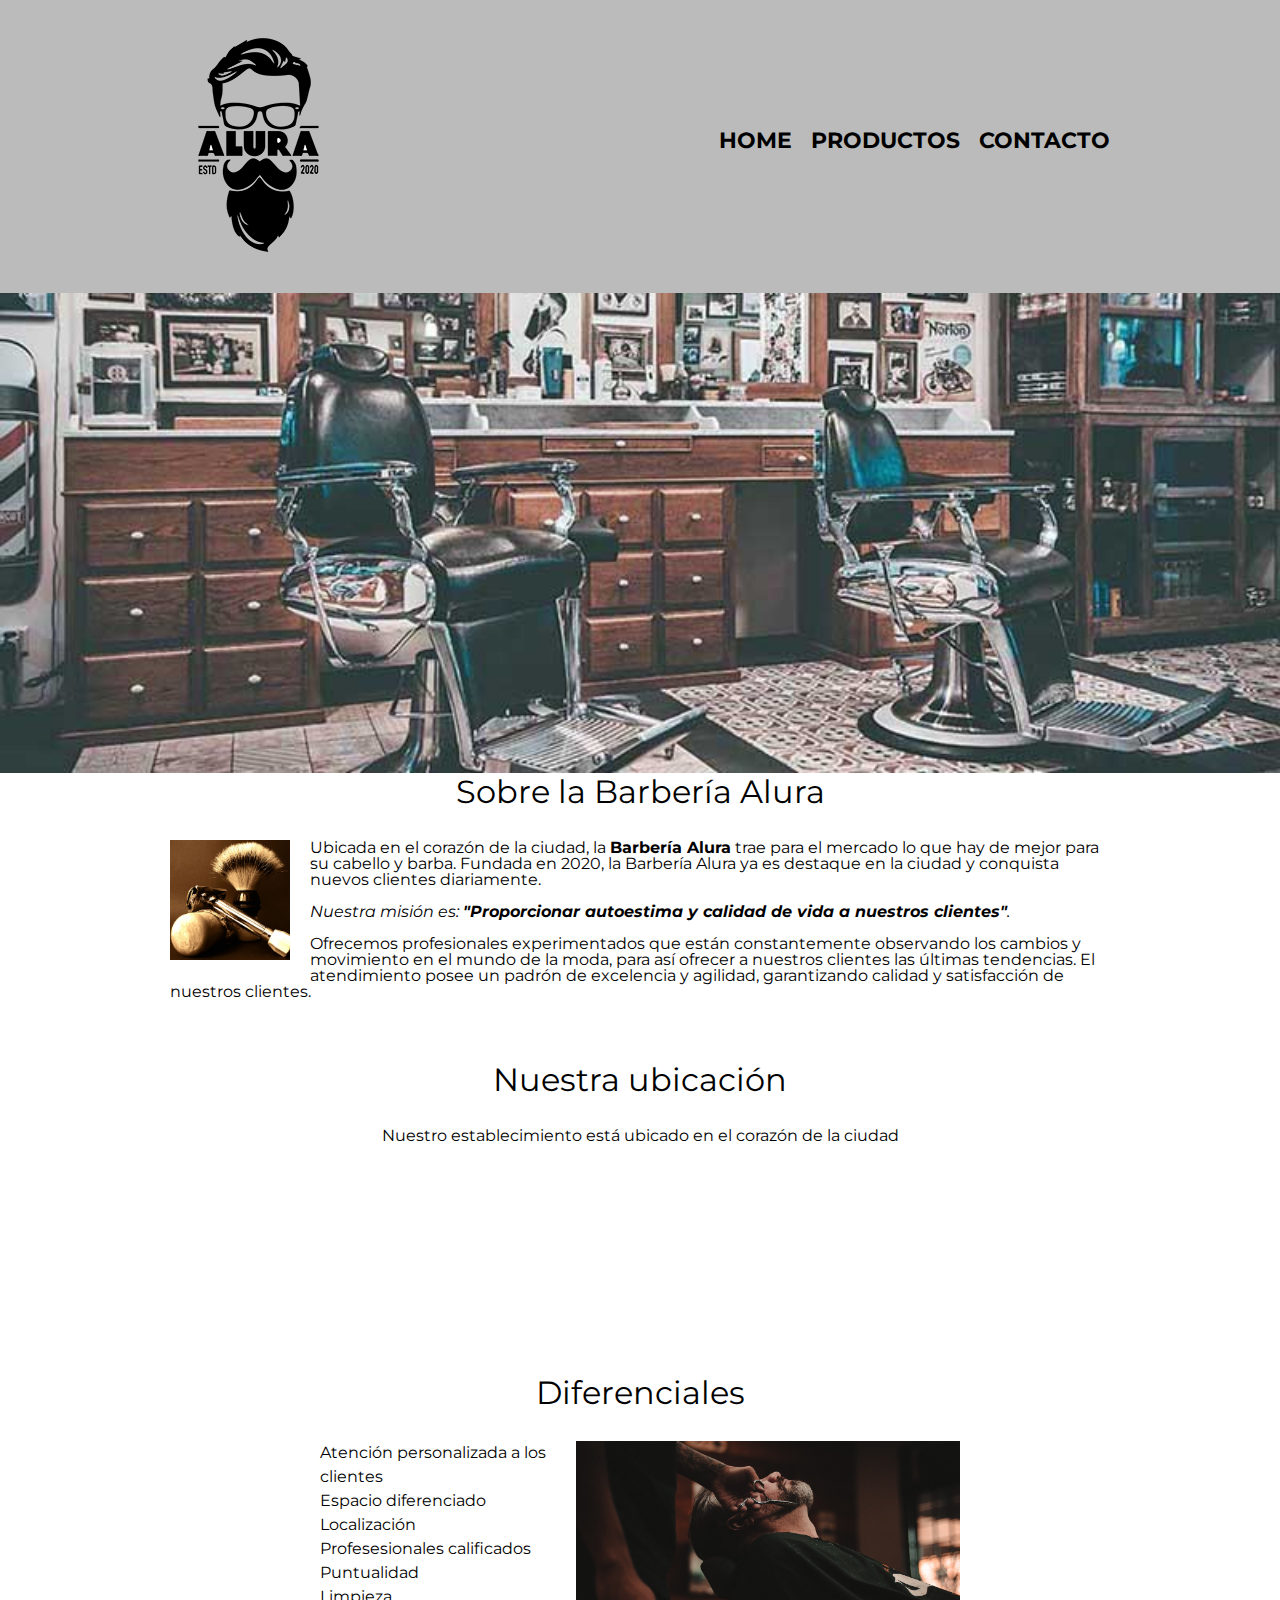
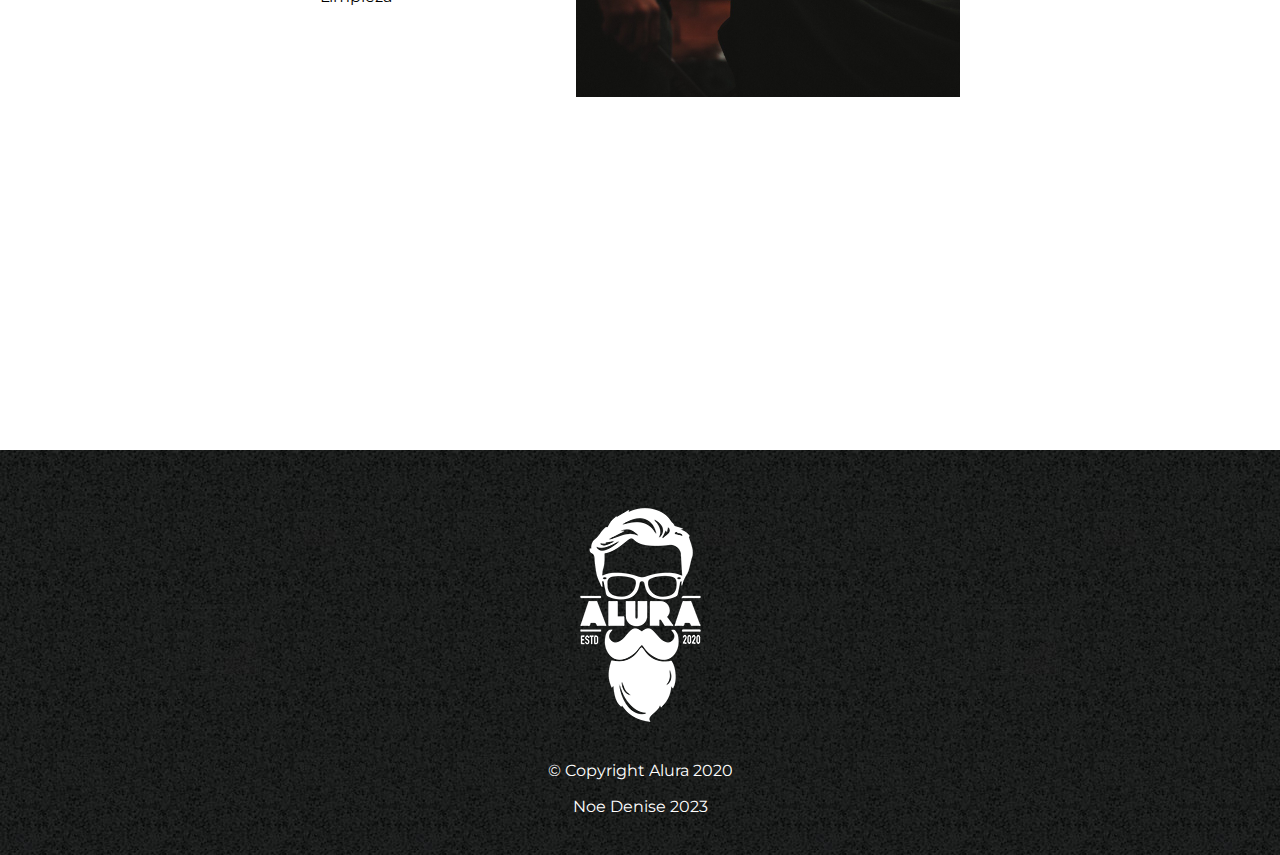
==== index.html @ ffc43e9f "First commit" ====
<!DOCTYPE html>

<html lang="es">
    
    <head>
        <meta charset="UTF-8"> 
        <title>Barbería Alura</title>
        <link rel="stylesheet" href="reset.css">
        <link rel="preconnect" href="https://fonts.googleapis.com">
        <link rel="preconnect" href="https://fonts.gstatic.com" crossorigin>
        <link href="https://fonts.googleapis.com/css2?family=Kaushan+Script&family=Montserrat:wght@100&display=swap" rel="stylesheet">
        <link rel="stylesheet" href="style.css">
    </head>

    <body>
        <header>
            <div class="caja">
                <h1>
                    <img src="./imagenes/logo.png" alt="logo">
                </h1>
                <nav>
                    <ul>
                        <li><a href="index.html"">Home</a></li>
                        <li><a href="productos.html">Productos</a></li>
                        <li><a href="contacto.html">Contacto</a></li>
                    </ul> 
                </nav> 
            </div>
        </header>
            <img class="banner" src="banner/banner.jpg">
        <main>
            <section class="principal">
                <h1 class="titulo-principal">Sobre la Barbería Alura</h1>

                <img src="./imagenes/utensilios[1].jpg" alt="utensilios" class="utensilios"
                >
                <p>Ubicada en el corazón de la ciudad, la <strong>Barbería Alura</strong> trae para el mercado lo que hay de mejor para su cabello y barba. Fundada en 2020, la Barbería Alura ya es destaque en la ciudad y conquista nuevos clientes diariamente.</p>
                <p id="mision"><em>Nuestra misión es: <strong>"Proporcionar autoestima y calidad de vida a nuestros clientes"</strong>.</em></p>
                <p>Ofrecemos profesionales experimentados que están constantemente observando los cambios y movimiento en el mundo de la moda, para así ofrecer a nuestros clientes las últimas tendencias. El atendimiento posee un padrón de excelencia y agilidad, garantizando calidad y satisfacción de nuestros clientes.</p> 
            </section>

            <section class="mapas">
                <h3 class="titulo-principal">Nuestra ubicación</h3>
                <p>Nuestro establecimiento está ubicado en el corazón de la ciudad</p>
                <iframe src="https://www.google.com/maps/embed?pb=!1m18!1m12!1m3!1d3656.4078401372108!2d-46.6346381!3d-23.589702!2m3!1f0!2f0!3f0!3m2!1i1024!2i768!4f13.1!3m3!1m2!1s0x94ce5bd9bb943bf5%3A0x6f642995c970f0fe!2scaelum%20alura!5e0!3m2!1ses!2sar!4v1685135532864!5m2!1ses!2sar" width="100%" height="300%" style="border:0;" allowfullscreen="" loading="lazy" referrerpolicy="no-referrer-when-downgrade"></iframe>
            </section>
    
            <section class="diferenciales">
                <h2 class="titulo-principal">Diferenciales</h2>
                
                <div class="contenido-diferenciales">
                    <ul class="lista-diferenciales">
                        <li class="items">Atención personalizada a los clientes</li>
                        <li class="items">Espacio diferenciado</li>
                        <li class="items">Localización</li>
                        <li class="items">Profesesionales calificados</li>
                        <li class="items">Puntualidad</li>
                        <li class="items">Limpieza</li>
                    </ul><img src="diferenciales/diferenciales.jpg" class="imagenDiferenciales">
                </div>
                
            </section>

            <div class="video">
                <iframe width="560" height="315" src="https://www.youtube.com/embed/Ps-hsrT39bM?start=1" title="YouTube video player" frameborder="0" allow="accelerometer; autoplay; clipboard-write; encrypted-media; gyroscope; picture-in-picture; web-share" allowfullscreen></iframe>
            </div>
        </main>

        <footer>
            <img src="./imagenes/logo-blanco.png" alt="logo-blanco">
            <p class="copyright">&copy Copyright Alura 2020</p>
            <span>Noe Denise 2023</span>
        </footer>
    </body>
</html>
---- style.css ----
body{
    font-family: 'Montserrat', sans-serif;
}

header{
    background-color: #BBBBBB;
    padding: 20px;
    display: flex;
  
}

.caja{
    width: 940px;
    position: relative;
    margin: 0 auto
}

nav {
    position: absolute;
    top: 110px;
    right: 0;
}

nav li {
    display: inline;
    margin: 0 0 0 15px;
}

nav a{
    text-transform: uppercase;
    color: black;
    font-weight: bold;
    font-size: 22px;
    text-decoration: none;
    vertical-align: top;
}

nav a:hover{
    color:  #c78c19;
    text-decoration: underline;
}

footer{
    text-align: center;
    background: url(./imagenes/bg.jpg);
    padding: 40px; 
    color: white;
}

.copyright{
    color: white;
    font-size: 16px;
    margin: 20px;
}


/* ? Styles Productos */

main{
    width: 940px;
    margin: 0 auto
}

.productos{
    width: 940px;
    margin: 0 auto;
    padding: 50px;
}

.productos li{
    display: inline-block;
    text-align: center;
    width: 30%;
    vertical-align: top;
    margin: 0 1.5%;;
    padding: 30px 20px;
    box-sizing: border-box;
    border: 2px solid black;
    border-radius: 10px;
}

.productos li:hover{
    border: 2px solid #c78c19
}

.productos li:active{
    border-color: #88c198;
}

.productos li:hover h2{
    font-size: 33px;
} 

.productos h2{
    font-size: 30px;
    font-weight: bold;
  
}

.producto-descripcion{
    font-size: 18px;
}

.producto-precio{
    font-size: 20px;
    font-weight: bold;
    margin-top: 10px;
}


/* ? Styles Contacto */

form{
    margin: 40px 0;
}

form label, form legend{
    display: block;
    font-size:  20px;
    margin: 0 0 10px;
}

form textarea{
    display: block;
    margin: 0 0 20px;
    padding: 10px 25px;
    width: 50%
}

.input-patron{
        display: block;
        margin: 0 0 20px;
        padding: 10px 25px;
        width: 50%
}

.checkbox{
    margin: 20px 0
}

.enviar{
    width: 40%;
    padding: 15px 0;
    font-size: 18px;
    font-weight: bold;
    color: white;
    background: orange;
    border: none;
    border-radius: 5px;
    transition: 0.5s all;
    cursor: pointer
}

.enviar:hover{
    background: darkorange;
    transform: scale(1.2)

}

table{
    margin: 40px
}

thead{
    background: #555555;
    color: white;
    font-weight: bold;
}

td, th{
    border: 1px solid black;
    padding: 8px 15px

}


/* ? Home Styles */

.banner{
    width: 100%
}

.titulo-principal{
    text-align: center;
    font-size: 2em;
    margin: 0 0 1em;
    clear: left
}

.principal p{
    margin: 0 0 1em;
}

.principal strong{
    font-weight: bold;
}

.principal em{
    font-style: italic;
}


.utensilios{
    width: 120px;
    float: left;
    margin: 0 20px 20px 0
}

.mapas{
    padding: 3em 0
}

.mapas p{
    margin: 0 0 2em;
    text-align: center;
}

.contenido-diferenciales{
    width: 640px;
    margin: 0 auto
}

.lista-diferenciales{
    width: 40%;
    display: inline-block;
    vertical-align: top;
}

.items{
    line-height: 1.5;
}

.imagenDiferenciales{
    width: 60%
}

.video{
    width: 560px;
    margin: 1em auto
}
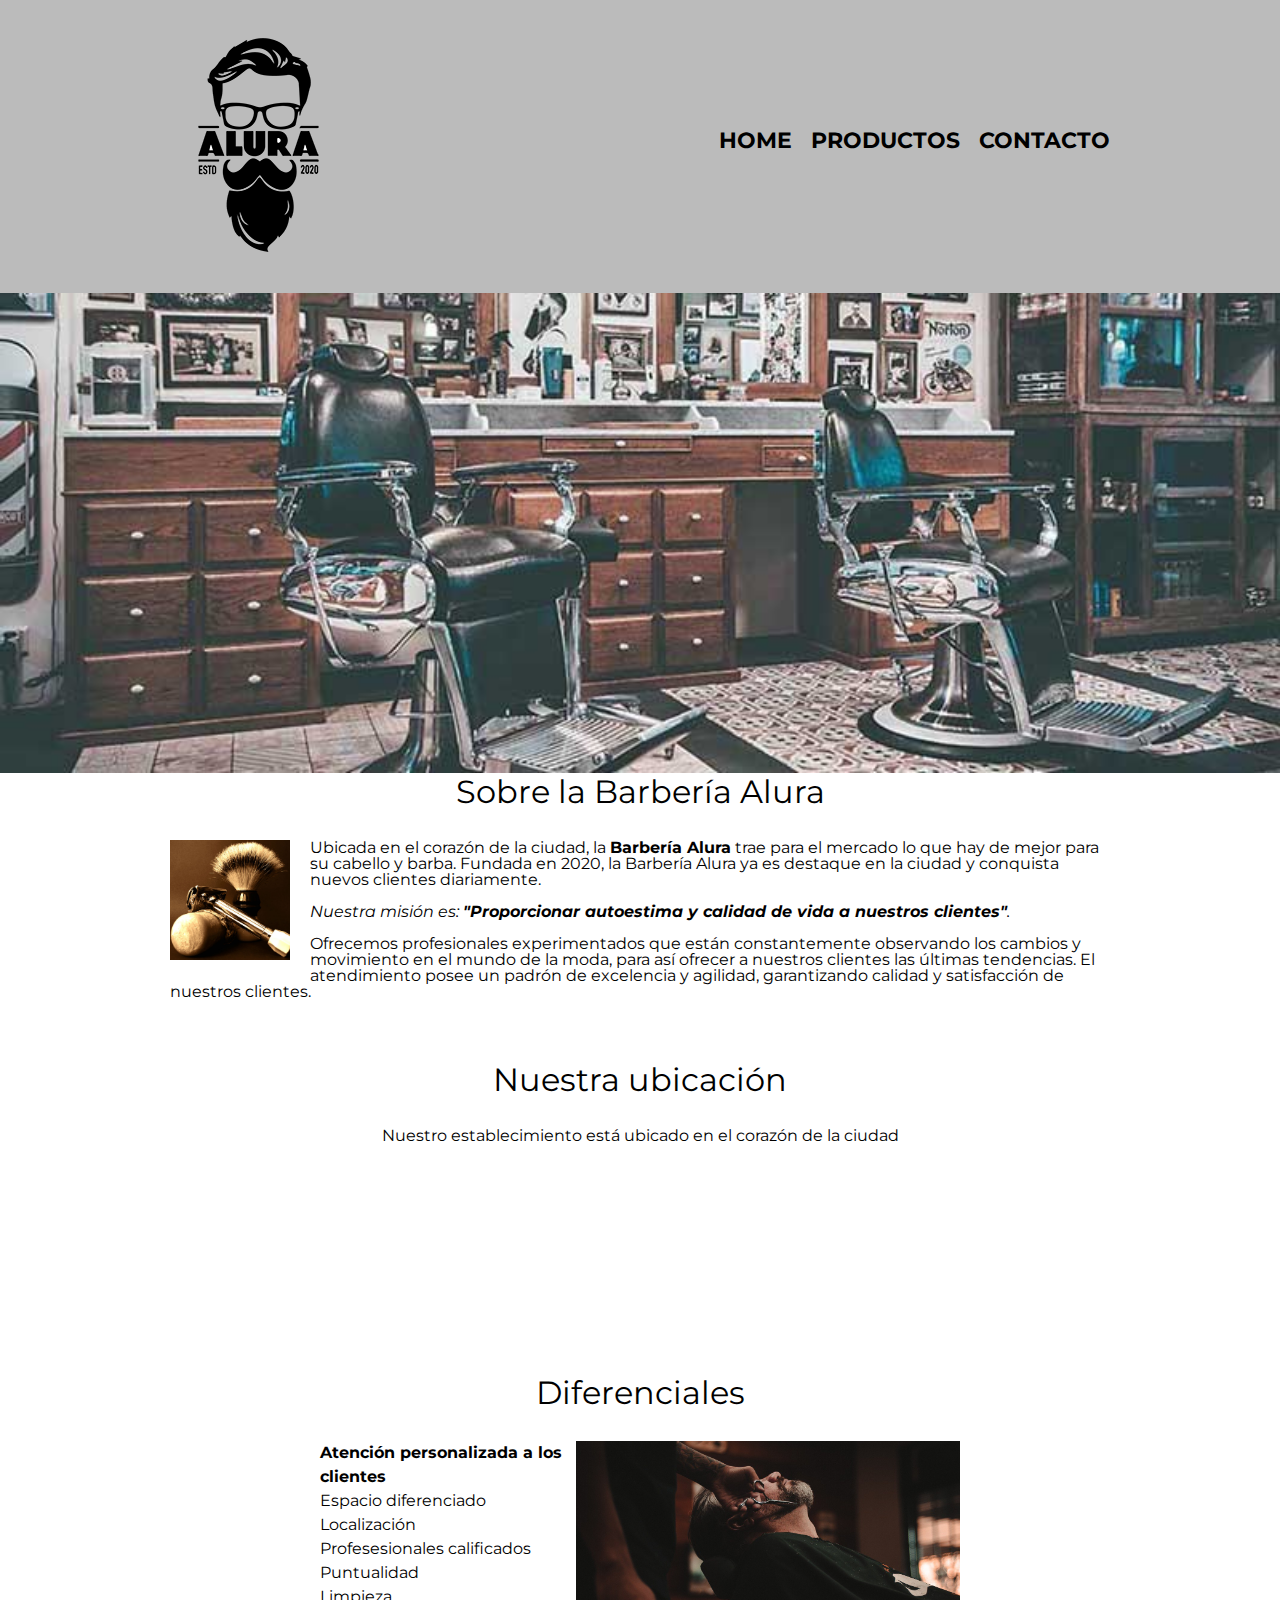
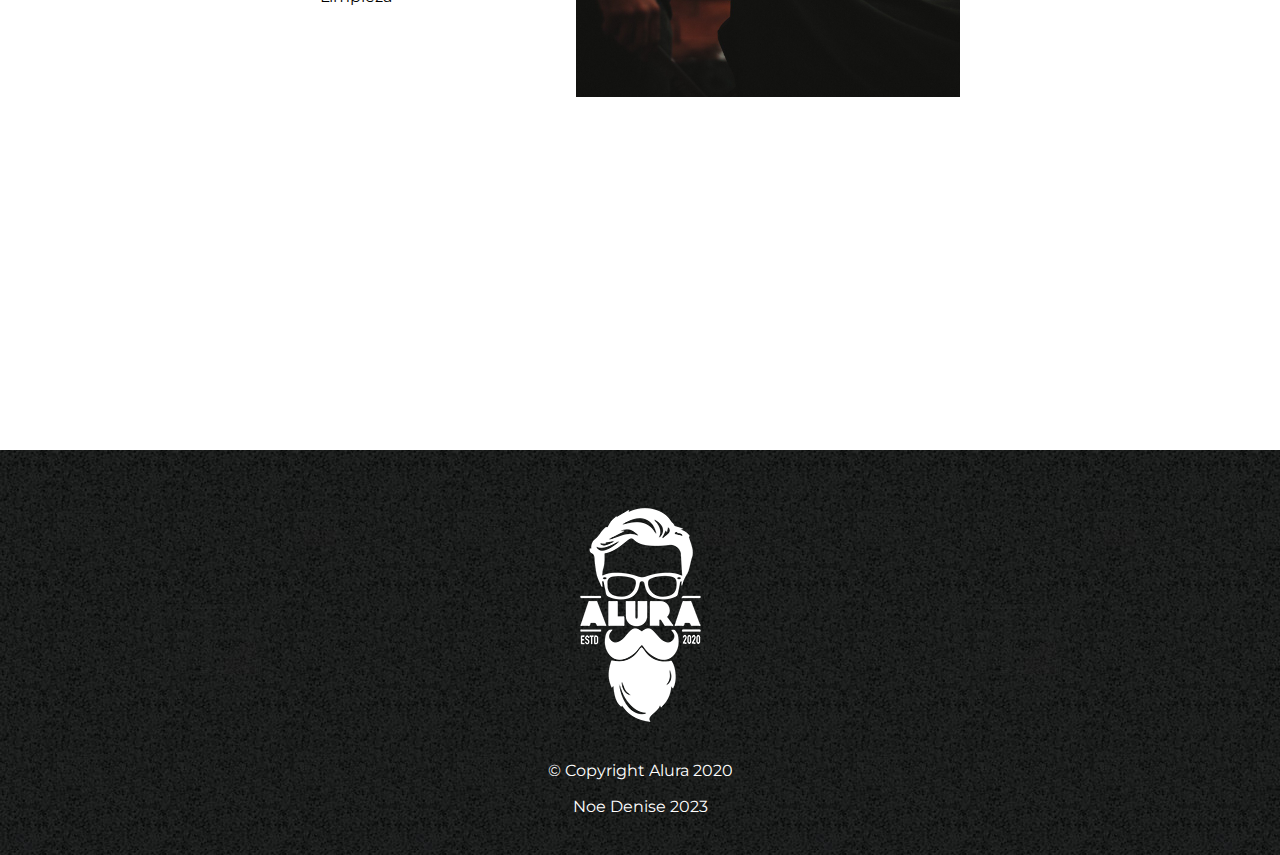
==== commit ae961b28: "style home responsive" ====
--- a/index.html
+++ b/index.html
@@ -4,6 +4,7 @@
     
     <head>
         <meta charset="UTF-8"> 
+        <meta name="viewport" content="width-device-width">
         <title>Barbería Alura</title>
         <link rel="stylesheet" href="reset.css">
         <link rel="preconnect" href="https://fonts.googleapis.com">
@@ -62,7 +63,7 @@
             </section>
 
             <div class="video">
-                <iframe width="560" height="315" src="https://www.youtube.com/embed/Ps-hsrT39bM?start=1" title="YouTube video player" frameborder="0" allow="accelerometer; autoplay; clipboard-write; encrypted-media; gyroscope; picture-in-picture; web-share" allowfullscreen></iframe>
+                <iframe width="100%" height="315" src="https://www.youtube.com/embed/Ps-hsrT39bM?start=1" title="YouTube video player" frameborder="0" allow="accelerometer; autoplay; clipboard-write; encrypted-media; gyroscope; picture-in-picture; web-share" allowfullscreen></iframe>
             </div>
         </main>
 
--- a/style.css
+++ b/style.css
@@ -187,6 +187,10 @@
     clear: left
 }
 
+/* .titulo-principal::first-letter{
+    font-weight: bold;
+} */
+
 .principal p{
     margin: 0 0 1em;
 }
@@ -230,6 +234,10 @@
     line-height: 1.5;
 }
 
+.items:first-child{
+    font-weight: bold;
+}
+
 .imagenDiferenciales{
     width: 60%
 }
@@ -239,3 +247,27 @@
     margin: 1em auto
 }
 
+@media screen and (max-width: 480px) {
+    h1{
+        text-align: center;
+    }
+
+    nav{
+        position: static;
+    }
+
+   
+    .caja, 
+    .principal, 
+    .mapas-contenido, 
+    .contenido-diferenciales, 
+    .video,
+    main{
+        width: auto;
+    }
+
+    .lista-diferenciales, .imagenDiferenciales{
+        width: 100%;
+    }
+}
+
